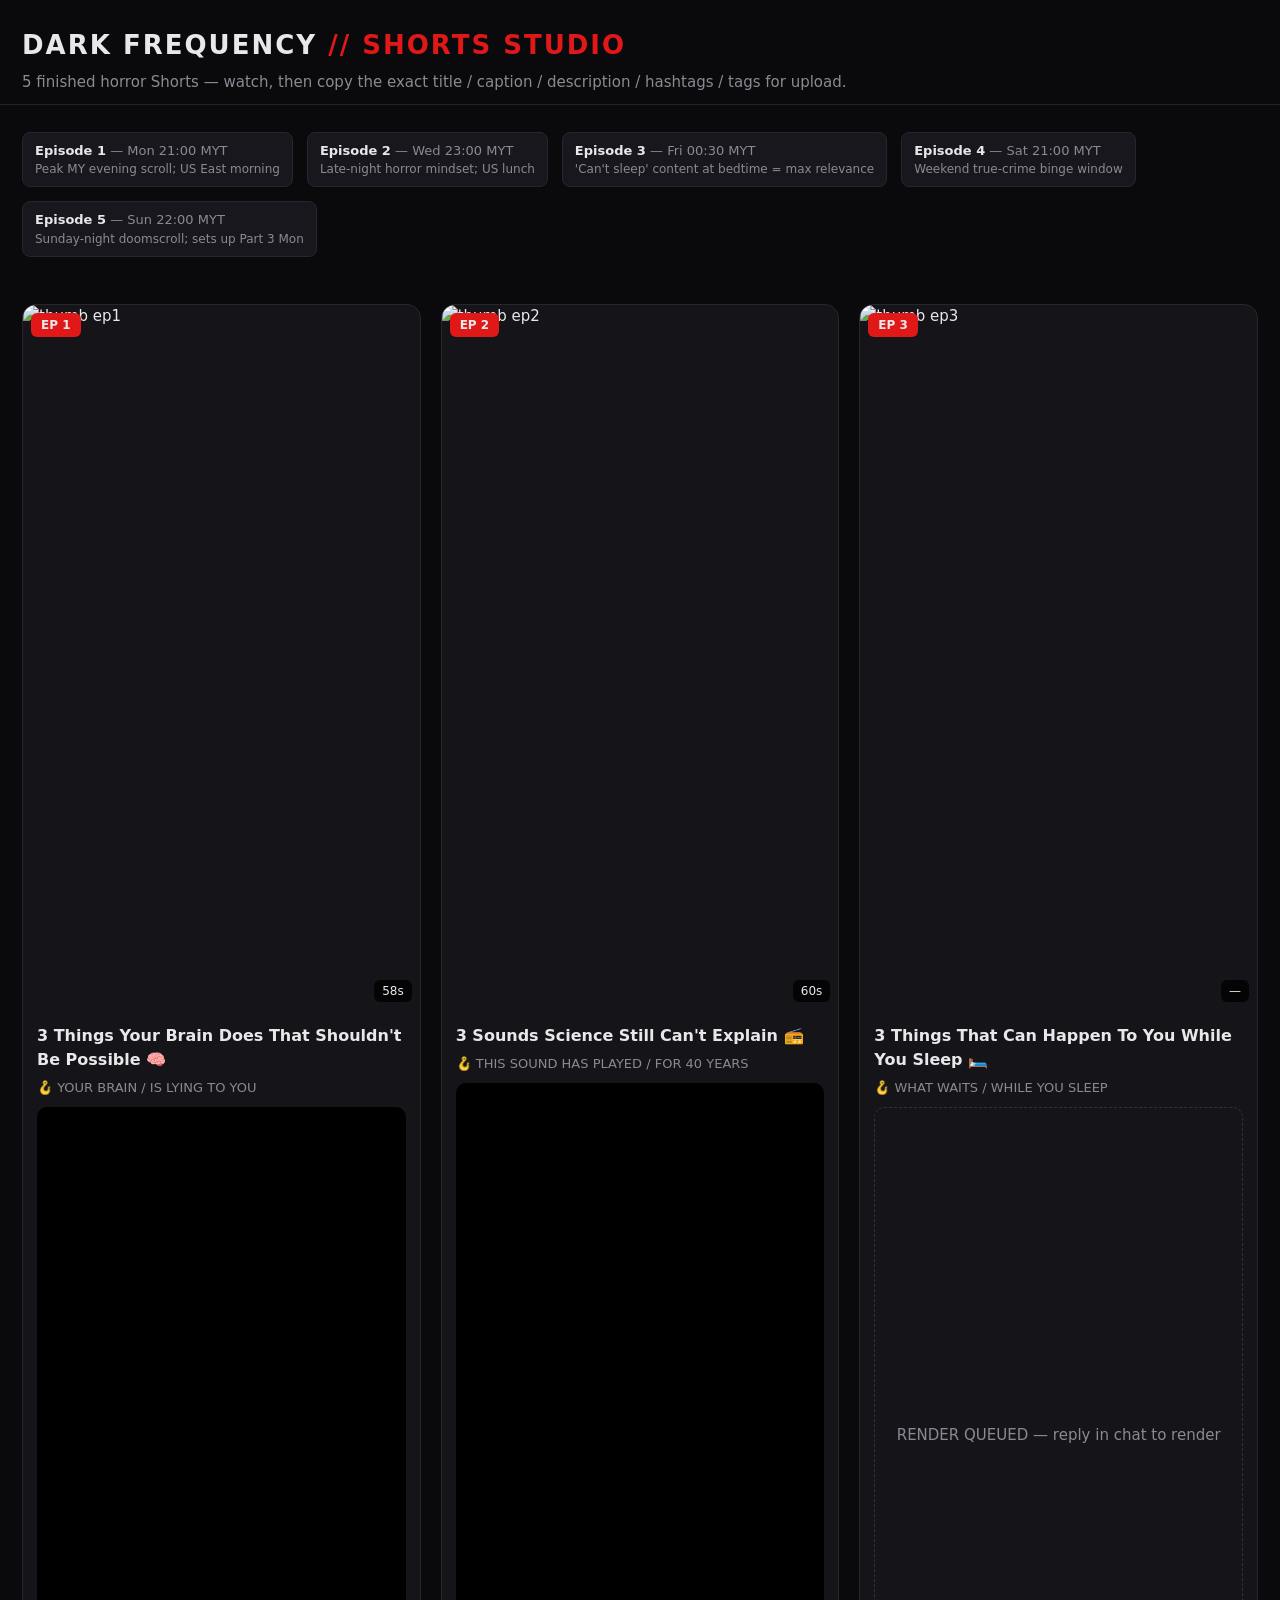
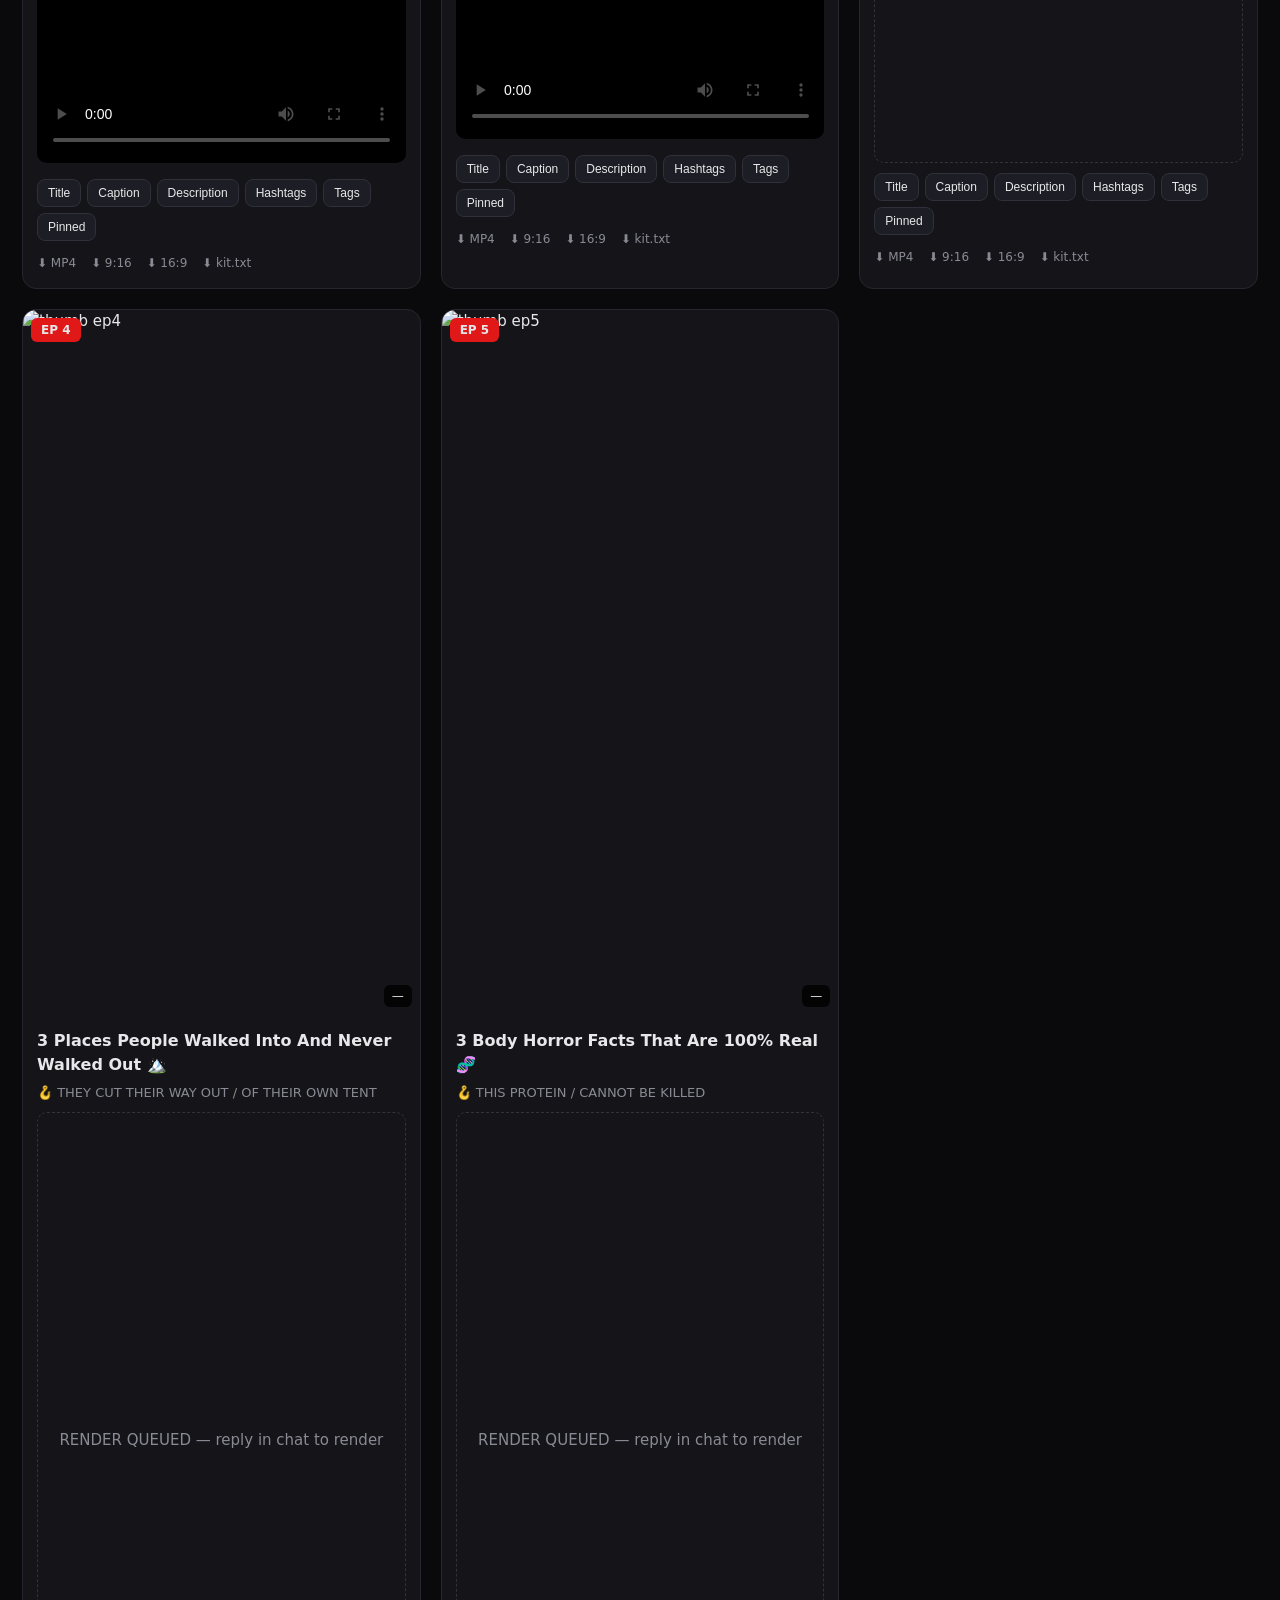
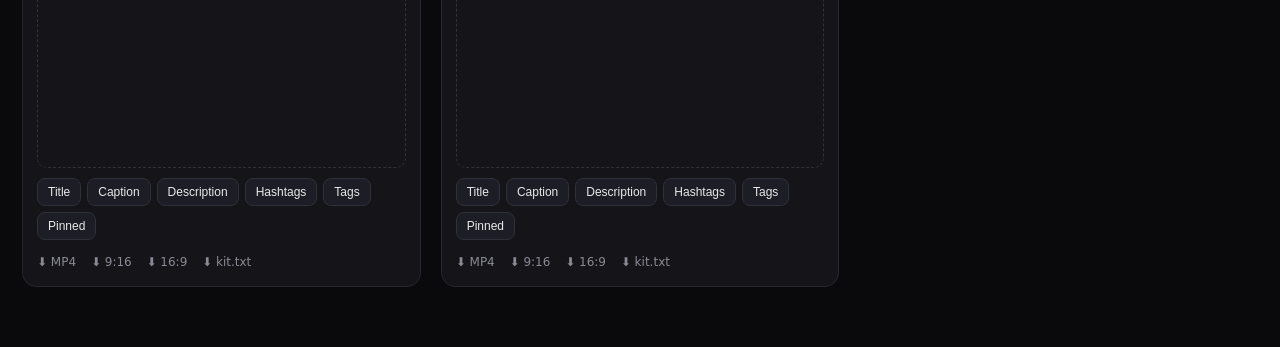
==== horror-shorts/index.html @ 914debb7 "Dark Frequency: 5-episode horror Shorts pipeline (scripts, hooks, captions, hashtags, render + sound" ====
<!doctype html><html><head><meta charset="utf-8">
<meta name="viewport" content="width=device-width,initial-scale=1">
<title>Dark Frequency — Shorts Studio</title><style>
:root{--bg:#0a0a0c;--card:#141419;--red:#e01818;--txt:#e8e8ea;--dim:#8a8a94}
*{box-sizing:border-box}body{margin:0;background:var(--bg);color:var(--txt);font:15px/1.5 system-ui,Segoe UI,sans-serif}
header{padding:26px 22px 10px;border-bottom:1px solid #222}
h1{margin:0;font-size:26px;letter-spacing:2px}h1 span{color:var(--red)}
header p{color:var(--dim);margin:6px 0 0}
.plan{display:flex;gap:14px;flex-wrap:wrap;padding:14px 22px;color:var(--dim);font-size:13px}
.plan li{list-style:none;background:#17171d;padding:8px 12px;border-radius:8px;border:1px solid #26262e}
.plan b{color:var(--txt)} .plan span{display:block;font-size:12px}
main{display:grid;grid-template-columns:repeat(auto-fill,minmax(330px,1fr));gap:20px;padding:20px 22px 60px}
.ep{background:var(--card);border:1px solid #26262e;border-radius:14px;overflow:hidden}
.thumbwrap{position:relative}.thumbwrap img{width:100%;display:block;aspect-ratio:9/16;object-fit:cover;filter:saturate(.85)}
.rt{position:absolute;right:8px;bottom:8px;background:#000c;padding:2px 8px;border-radius:6px;font-size:12px}
.badge{position:absolute;left:8px;top:8px;background:var(--red);padding:3px 10px;border-radius:6px;font-weight:700;font-size:12px}
.meta{padding:14px}h3{margin:0 0 6px;font-size:16px}.hook{color:var(--dim);font-size:13px;margin:0 0 10px}
video{width:100%;border-radius:10px;background:#000;aspect-ratio:9/16}
.soon{aspect-ratio:9/16;display:grid;place-items:center;color:var(--dim);border:1px dashed #333;border-radius:10px}
.btns{display:flex;flex-wrap:wrap;gap:6px;margin:10px 0}
button{background:#1d1d25;color:var(--txt);border:1px solid #30303a;border-radius:8px;padding:6px 10px;cursor:pointer;font-size:12px}
button:hover{border-color:var(--red)}
.dl a{color:var(--dim);text-decoration:none;font-size:12px;margin-right:10px}.dl a:hover{color:var(--red)}
#toast{position:fixed;bottom:18px;left:50%;transform:translateX(-50%);background:var(--red);color:#fff;padding:8px 16px;border-radius:8px;opacity:0;transition:.3s}
</style></head><body>
<header><h1>DARK FREQUENCY <span>// SHORTS STUDIO</span></h1>
<p>5 finished horror Shorts — watch, then copy the exact title / caption / description / hashtags / tags for upload.</p></header>
<ul class="plan"><li><b>Episode 1</b> — Mon 21:00 MYT <span>Peak MY evening scroll; US East morning</span></li><li><b>Episode 2</b> — Wed 23:00 MYT <span>Late-night horror mindset; US lunch</span></li><li><b>Episode 3</b> — Fri 00:30 MYT <span>'Can't sleep' content at bedtime = max relevance</span></li><li><b>Episode 4</b> — Sat 21:00 MYT <span>Weekend true-crime binge window</span></li><li><b>Episode 5</b> — Sun 22:00 MYT <span>Sunday-night doomscroll; sets up Part 3 Mon</span></li></ul>
<main>
  <article class="ep" data-kit='{"title": "3 Things Your Brain Does That Shouldn't Be Possible \ud83e\udde0", "caption": "Your brain rehearses your death every single day. Fact #3 will change how you stand on balconies. \ud83d\ude33 Follow for Part 2. #horror #scaryfacts #creepy", "description": "Your brain is lying to you right now \u2014 and it's doing it to keep you alive.\n\nIn this episode of Dark Frequency:\n0:00 The lie\n0:04 #1 The Third Man Factor \u2014 the unseen companion that saves dying explorers\n0:22 #2 The Uncanny Valley \u2014 why almost-human things revolt us\n0:35 #3 The Call of the Void (l'appel du vide) \u2014 the urge to jump\n\nThe Third Man Factor is documented in survivors of extreme expeditions, including Ernest Shackleton's 1914 Antarctic crossing and solo climbers in death zones. The uncanny valley effect was named by Masahiro Mori in 1970; evolutionary theories link the revulsion response to predator and corpse avoidance. The call of the void was studied by Jennifer Hames and colleagues (2012), who found it occurs most in people with HIGH survival instinct \u2014 it is a misread alarm, not a wish.\n\n\u26a0\ufe0f Educational horror. If intrusive thoughts about self-harm are persistent and distressing, please talk to a professional \u2014 the 'call of the void' in this video is the brief, universal phenomenon, not suicidal ideation.\n\nNew horror facts every week. Subscribe and turn the bell on \u2014 Part 2 is about what your brain does while you sleep.", "hashtags": "#horror #scaryfacts #creepy #uncannyvalley #psychology #thirdmanfactor #callofthevoid #darkfacts #horrorshorts #scarystories #creepyfacts #mystery #unsettling #shorts", "tags": "horror, scary facts, creepy facts, uncanny valley, third man factor, call of the void, psychology horror, dark facts, unsettling facts, horror shorts, youtube shorts, creepy, mystery, unexplained, dark frequency, scary stories, true horror, educational horror", "pinned": "Which one hit hardest? 1, 2 or 3? I'm doing Part 2 on sleep \u2014 comment 'SLEEP' and I'll pin you. \ud83d\udc41\ufe0f"}'>
    <div class="thumbwrap">
      <img src="out/thumb_v1_9x16.png" alt="thumb ep1">
      <span class="rt">58s</span><span class="badge">EP 1</span>
    </div>
    <div class="meta">
      <h3>3 Things Your Brain Does That Shouldn&#x27;t Be Possible 🧠</h3>
      <p class="hook">🪝 YOUR BRAIN / IS LYING TO YOU</p>
      <video controls preload="metadata" src="out/v1_brain-lies.mp4" poster="out/thumb_v1_9x16.png"></video>
      <div class="btns">
        <button data-k="title">Title</button><button data-k="caption">Caption</button>
        <button data-k="description">Description</button><button data-k="hashtags">Hashtags</button>
        <button data-k="tags">Tags</button><button data-k="pinned">Pinned</button>
      </div>
      <div class="dl">
        <a href="out/v1_brain-lies.mp4" download>⬇ MP4</a>
        <a href="out/thumb_v1_9x16.png" download>⬇ 9:16</a>
        <a href="out/thumb_v1_16x9.png" download>⬇ 16:9</a>
        <a href="out/EP1-upload-kit.txt" download>⬇ kit.txt</a>
      </div>
    </div>
  </article>
  <article class="ep" data-kit='{"title": "3 Sounds Science Still Can't Explain \ud83d\udcfb", "caption": "A radio station in Russia has been buzzing since the 1970s. Sometimes a voice interrupts it to count. Nobody knows who. \ud83d\udcfb #horror #uvb76 #creepysounds", "description": "Some sounds have no source. Some sources have no explanation.\n\n0:00 The broadcast\n0:05 #1 UVB-76 'The Buzzer' \u2014 the Russian shortwave ghost station\n0:24 #2 The Taos Hum \u2014 the town that hears an engine that isn't there\n0:40 #3 18.98 Hz \u2014 the infrasound 'fear frequency'\n\nUVB-76 (4625 kHz) has broadcast a monotone buzz since the late 1970s, occasionally interrupted by coded voice messages in Russian; its 2010 silence and return are documented by thousands of shortwave listeners. The Taos Hum affects roughly 2% of residents of Taos, New Mexico and has resisted every acoustic survey. Vic Tandy's 1998 paper 'The Ghost in the Machine' measured 18.98 Hz infrasound in a 'haunted' laboratory \u2014 the resonant frequency of the human eyeball \u2014 and Richard Wiseman later replicated haunted-space effects with infrasound in a Coventry cellar.\n\n\ud83c\udfa7 Watch with headphones \u2014 the low end in this video is mixed to be felt, not heard.\nNew horror facts every week. Subscribe \u2014 Part 2 is recorded at 3am.", "hashtags": "#horror #uvb76 #thebuzzer #taoshum #infrasound #creepysounds #numbersstation #unexplained #scaryfacts #horrorshorts #creepy #mystery #paranormal #shorts", "tags": "uvb 76, the buzzer, numbers station, taos hum, infrasound, 18.98 hz, fear frequency, unexplained sounds, scary sounds, horror, creepy sounds, mystery, paranormal, horror shorts, youtube shorts, dark frequency, ghost in the machine, vic tandy", "pinned": "Headphones on? \ud83d\udd0a The hum in this video is mixed at 40Hz. Comment what you felt at 0:40."}'>
    <div class="thumbwrap">
      <img src="out/thumb_v2_9x16.png" alt="thumb ep2">
      <span class="rt">60s</span><span class="badge">EP 2</span>
    </div>
    <div class="meta">
      <h3>3 Sounds Science Still Can&#x27;t Explain 📻</h3>
      <p class="hook">🪝 THIS SOUND HAS PLAYED / FOR 40 YEARS</p>
      <video controls preload="metadata" src="out/v2_sounds-science-cant-explain.mp4" poster="out/thumb_v2_9x16.png"></video>
      <div class="btns">
        <button data-k="title">Title</button><button data-k="caption">Caption</button>
        <button data-k="description">Description</button><button data-k="hashtags">Hashtags</button>
        <button data-k="tags">Tags</button><button data-k="pinned">Pinned</button>
      </div>
      <div class="dl">
        <a href="out/v2_sounds-science-cant-explain.mp4" download>⬇ MP4</a>
        <a href="out/thumb_v2_9x16.png" download>⬇ 9:16</a>
        <a href="out/thumb_v2_16x9.png" download>⬇ 16:9</a>
        <a href="out/EP2-upload-kit.txt" download>⬇ kit.txt</a>
      </div>
    </div>
  </article>
  <article class="ep" data-kit='{"title": "3 Things That Can Happen To You While You Sleep \ud83d\udecf\ufe0f", "caption": "Every culture on Earth reports the SAME shadow figure at the foot of the bed. That's not a coincidence. That's biology. \ud83d\ude30 #horror #sleepparalysis #scaryfacts", "description": "You will spend 26 years of your life unconscious. This is what happens in there.\n\n0:00 Lights out\n0:05 #1 Sleep paralysis & the universal 'shadow visitor'\n0:26 #2 Fatal Familial Insomnia \u2014 the disease that deletes sleep\n0:43 #3 The hypnic jerk \u2014 'the drop'\n\nSleep paralysis occurs when REM atonia persists into waking; the 'intruder' hallucination (hat man, old hag, shadow person) is reported in nearly every culture, which is why researchers treat it as a hard-wired brain response. Fatal Familial Insomnia is a real inherited prion disease (first described in Italy, 1986) with a median survival of ~18 months and no cure. The hypnic jerk affects up to 70% of people; leading theories involve the brainstem misfiring as heart rate and temperature fall at sleep onset.\n\n\u26a0\ufe0f Educational horror. Occasional sleep paralysis is common and harmless. Chronic episodes deserve a sleep doctor, not a ghost hunt.\n\nSubscribe for tomorrow's episode: three places people walked into and never walked out.", "hashtags": "#horror #sleepparalysis #scaryfacts #nightmare #fatalinsomnia #hypnicjerk #creepyfacts #horrorshorts #darkfacts #shadowpeople #scarystories #mystery #sleep #shorts", "tags": "sleep paralysis, shadow people, hat man, fatal familial insomnia, prion disease, hypnic jerk, the drop, nightmare facts, scary sleep facts, horror, creepy facts, dark facts, horror shorts, youtube shorts, dark frequency, sleep horror, true horror facts", "pinned": "Have you ever seen the shadow figure? Describe it in one word. Mine: 'patient'. \ud83d\udd6f\ufe0f"}'>
    <div class="thumbwrap">
      <img src="out/thumb_v3_9x16.png" alt="thumb ep3">
      <span class="rt">—</span><span class="badge">EP 3</span>
    </div>
    <div class="meta">
      <h3>3 Things That Can Happen To You While You Sleep 🛏️</h3>
      <p class="hook">🪝 WHAT WAITS / WHILE YOU SLEEP</p>
      <div class="soon">RENDER QUEUED — reply in chat to render</div>
      <div class="btns">
        <button data-k="title">Title</button><button data-k="caption">Caption</button>
        <button data-k="description">Description</button><button data-k="hashtags">Hashtags</button>
        <button data-k="tags">Tags</button><button data-k="pinned">Pinned</button>
      </div>
      <div class="dl">
        <a href="out/v3_while-you-sleep.mp4" download>⬇ MP4</a>
        <a href="out/thumb_v3_9x16.png" download>⬇ 9:16</a>
        <a href="out/thumb_v3_16x9.png" download>⬇ 16:9</a>
        <a href="out/EP3-upload-kit.txt" download>⬇ kit.txt</a>
      </div>
    </div>
  </article>
  <article class="ep" data-kit='{"title": "3 Places People Walked Into And Never Walked Out \ud83c\udfd4\ufe0f", "caption": "Their tent was slashed FROM THE INSIDE. Nine experienced hikers fled barefoot into -30\u00b0C. Nobody has ever explained why. \ud83c\udfd4\ufe0f #dyatlovpass #horror #truecrime", "description": "Three coordinates where people walked in \u2014 and history stopped recording them walking out.\n\n0:00 The tent\n0:06 #1 Dyatlov Pass incident, Ural Mountains, 1959\n0:30 #2 The Yuba County Five, California, 1978\n0:45 #3 The Bennington Triangle, Vermont, 1945-1950\n\nThe Dyatlov Pass incident killed nine experienced skiers; the 2019-2021 Russian review concluded a slab avalanche, but injuries inconsistent with an avalanche and traces of radiation on clothing keep the case contested. The Yuba County Five (1978) remains one of America's strangest disappearances \u2014 a functioning car abandoned in a storm, and a survivor found in a mining shed surrounded by untouched food. The Bennington Triangle refers to five disappearances near Glastenbury Mountain, Vermont, including a search plane lost with ten aboard in 1950.\n\n\u26a0\ufe0f Respectful true-crime/horror storytelling about documented cases. Sources in the pinned comment.\n\nSubscribe \u2014 Part 2 goes underwater.", "hashtags": "#dyatlovpass #horror #truecrime #unexplained #missingpersons #yubacountyfive #benningtontriangle #scaryfacts #mystery #horrorshorts #creepy #coldcase #disappearance #shorts", "tags": "dyatlov pass, yuba county five, bennington triangle, missing persons, unexplained disappearances, true crime, cold case, mystery, horror, scary facts, horror shorts, youtube shorts, dark frequency, 1959, vanished, unsolved", "pinned": "Dyatlov: avalanche, military test, or something in the pass? Vote 1-2-3. I'll post the 1959 case file next week."}'>
    <div class="thumbwrap">
      <img src="out/thumb_v4_9x16.png" alt="thumb ep4">
      <span class="rt">—</span><span class="badge">EP 4</span>
    </div>
    <div class="meta">
      <h3>3 Places People Walked Into And Never Walked Out 🏔️</h3>
      <p class="hook">🪝 THEY CUT THEIR WAY OUT / OF THEIR OWN TENT</p>
      <div class="soon">RENDER QUEUED — reply in chat to render</div>
      <div class="btns">
        <button data-k="title">Title</button><button data-k="caption">Caption</button>
        <button data-k="description">Description</button><button data-k="hashtags">Hashtags</button>
        <button data-k="tags">Tags</button><button data-k="pinned">Pinned</button>
      </div>
      <div class="dl">
        <a href="out/v4_never-walked-out.mp4" download>⬇ MP4</a>
        <a href="out/thumb_v4_9x16.png" download>⬇ 9:16</a>
        <a href="out/thumb_v4_16x9.png" download>⬇ 16:9</a>
        <a href="out/EP4-upload-kit.txt" download>⬇ kit.txt</a>
      </div>
    </div>
  </article>
  <article class="ep" data-kit='{"title": "3 Body Horror Facts That Are 100% Real \ud83e\uddec", "caption": "Prions survive boiling, bleach, radiation AND incineration. They can wait 30 years inside you. This is not sci-fi. \ud83e\uddec #horror #prion #bodyhorror", "description": "No monsters required. Biology wrote these.\n\n0:00 The unkillable\n0:06 #1 Prions \u2014 the protein that converts you\n0:30 #2 Rabies \u2014 the virus that knows your behaviour\n0:46 #3 Cotard's delusion \u2014 'walking corpse syndrome'\n\nPrions are misfolded proteins that induce misfolding in normal proteins; they resist standard sterilisation (autoclaving at 134\u00b0C, formaldehyde, ionising radiation) and cause invariably fatal neurodegenerative disease with incubation periods of decades. Rabies has a case-fatality rate above 99% once symptoms begin; hydrophobia and aggression are direct results of the virus targeting limbic circuits. Cotard's delusion ('walking corpse syndrome') is a documented neuropsychiatric condition linked to disrupted face/emotion processing; PET studies have shown reduced metabolic activity in frontal and parietal regions of affected patients.\n\n\u26a0\ufe0f Medical topics presented for education. Rabies is preventable with prompt post-exposure vaccination \u2014 if bitten by an unknown animal, go to a hospital the same day.\n\nSubscribe \u2014 Part 3 is about the house you're sitting in right now.", "hashtags": "#horror #prion #bodyhorror #rabies #cotardsdelusion #scaryfacts #medicalhorror #creepyfacts #darkfacts #horrorshorts #biology #mystery #unsettling #shorts", "tags": "prion, prion disease, rabies, cotard delusion, walking corpse syndrome, body horror, medical horror, scary biology facts, dark facts, creepy facts, horror, horror shorts, youtube shorts, dark frequency, true horror facts, unsettling", "pinned": "Part 3 is about your house. Comment 'HOUSE' if you want it tomorrow. \ud83c\udfda\ufe0f"}'>
    <div class="thumbwrap">
      <img src="out/thumb_v5_9x16.png" alt="thumb ep5">
      <span class="rt">—</span><span class="badge">EP 5</span>
    </div>
    <div class="meta">
      <h3>3 Body Horror Facts That Are 100% Real 🧬</h3>
      <p class="hook">🪝 THIS PROTEIN / CANNOT BE KILLED</p>
      <div class="soon">RENDER QUEUED — reply in chat to render</div>
      <div class="btns">
        <button data-k="title">Title</button><button data-k="caption">Caption</button>
        <button data-k="description">Description</button><button data-k="hashtags">Hashtags</button>
        <button data-k="tags">Tags</button><button data-k="pinned">Pinned</button>
      </div>
      <div class="dl">
        <a href="out/v5_real-body-horror.mp4" download>⬇ MP4</a>
        <a href="out/thumb_v5_9x16.png" download>⬇ 9:16</a>
        <a href="out/thumb_v5_16x9.png" download>⬇ 16:9</a>
        <a href="out/EP5-upload-kit.txt" download>⬇ kit.txt</a>
      </div>
    </div>
  </article></main>
<div id="toast">Copied ✓</div>
<script>
document.querySelectorAll('.ep').forEach(ep=>{
  const kit=JSON.parse(ep.dataset.kit);
  ep.querySelectorAll('button').forEach(b=>b.onclick=()=>{
    navigator.clipboard.writeText(kit[b.dataset.k]).then(()=>{
      const t=document.getElementById('toast');t.style.opacity=1;
      t.textContent=(b.dataset.k+' copied ✓');setTimeout(()=>t.style.opacity=0,1400);});});
});
</script></body></html>
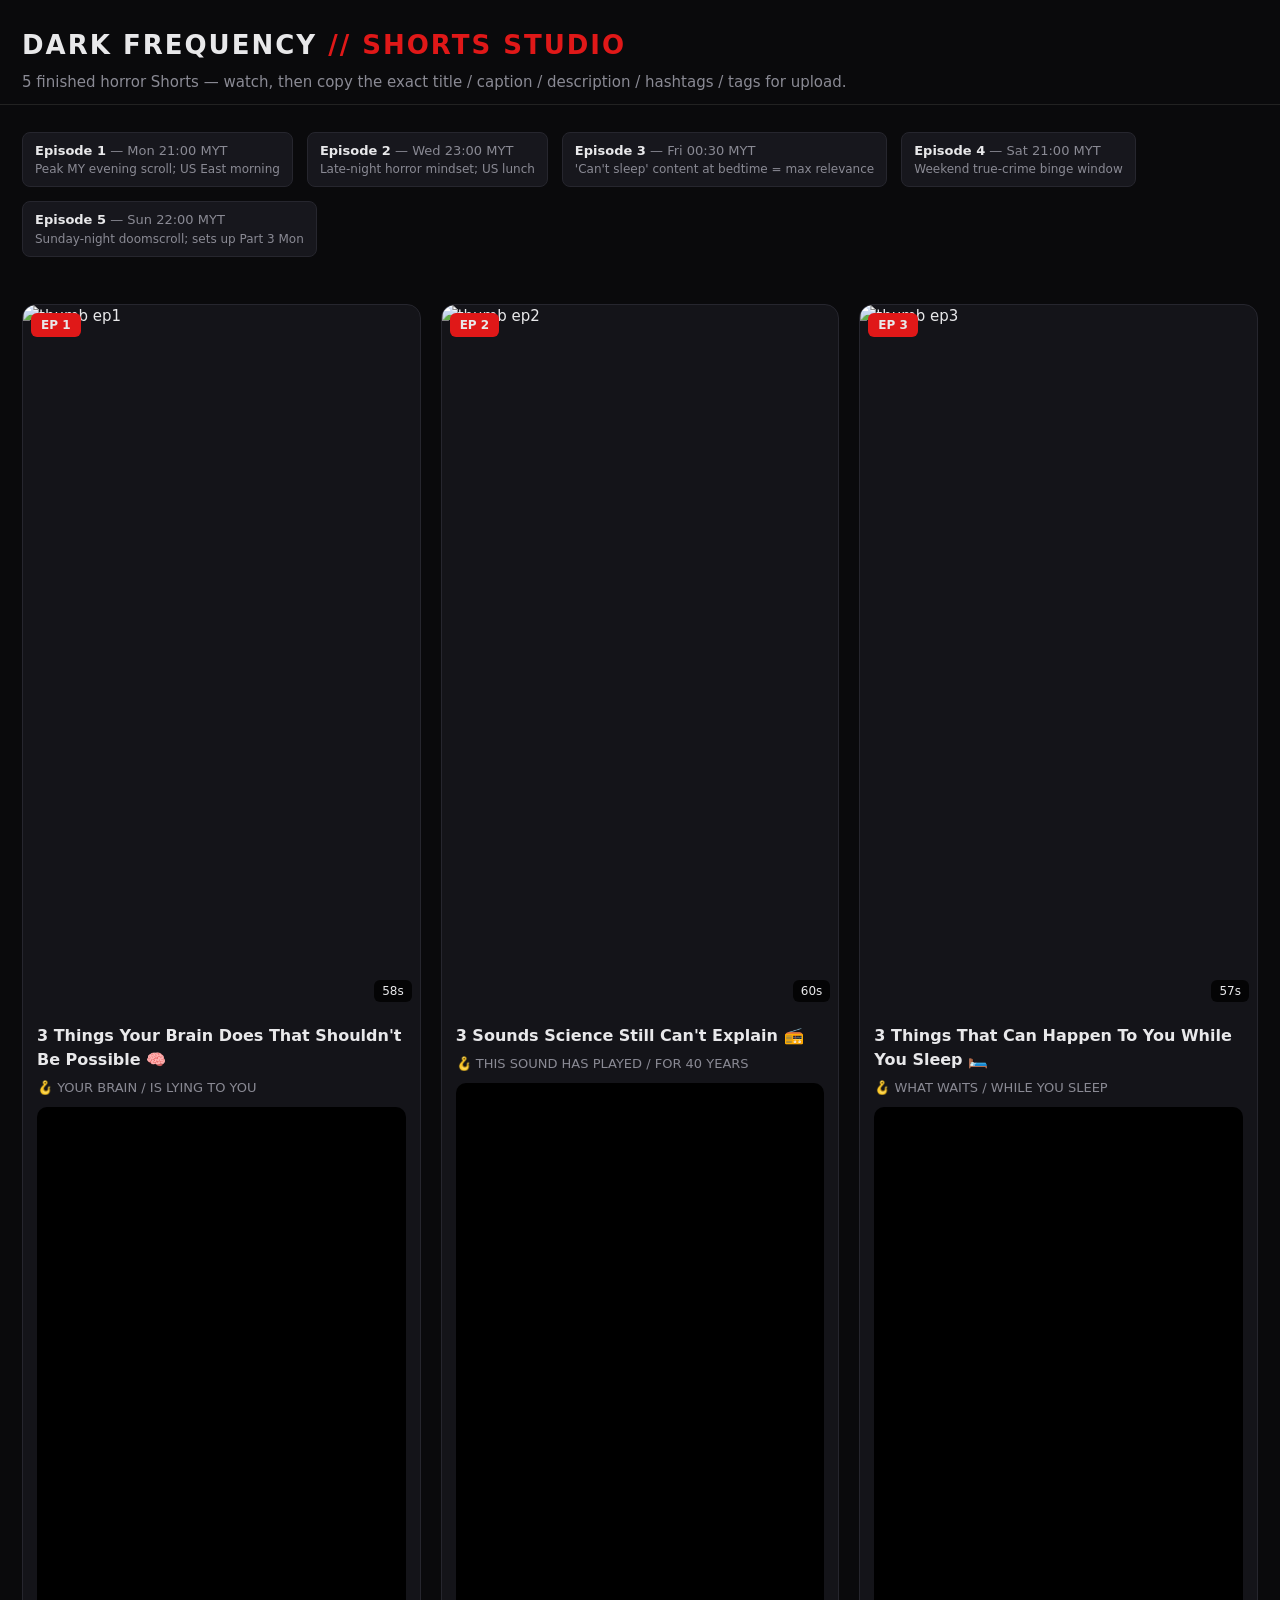
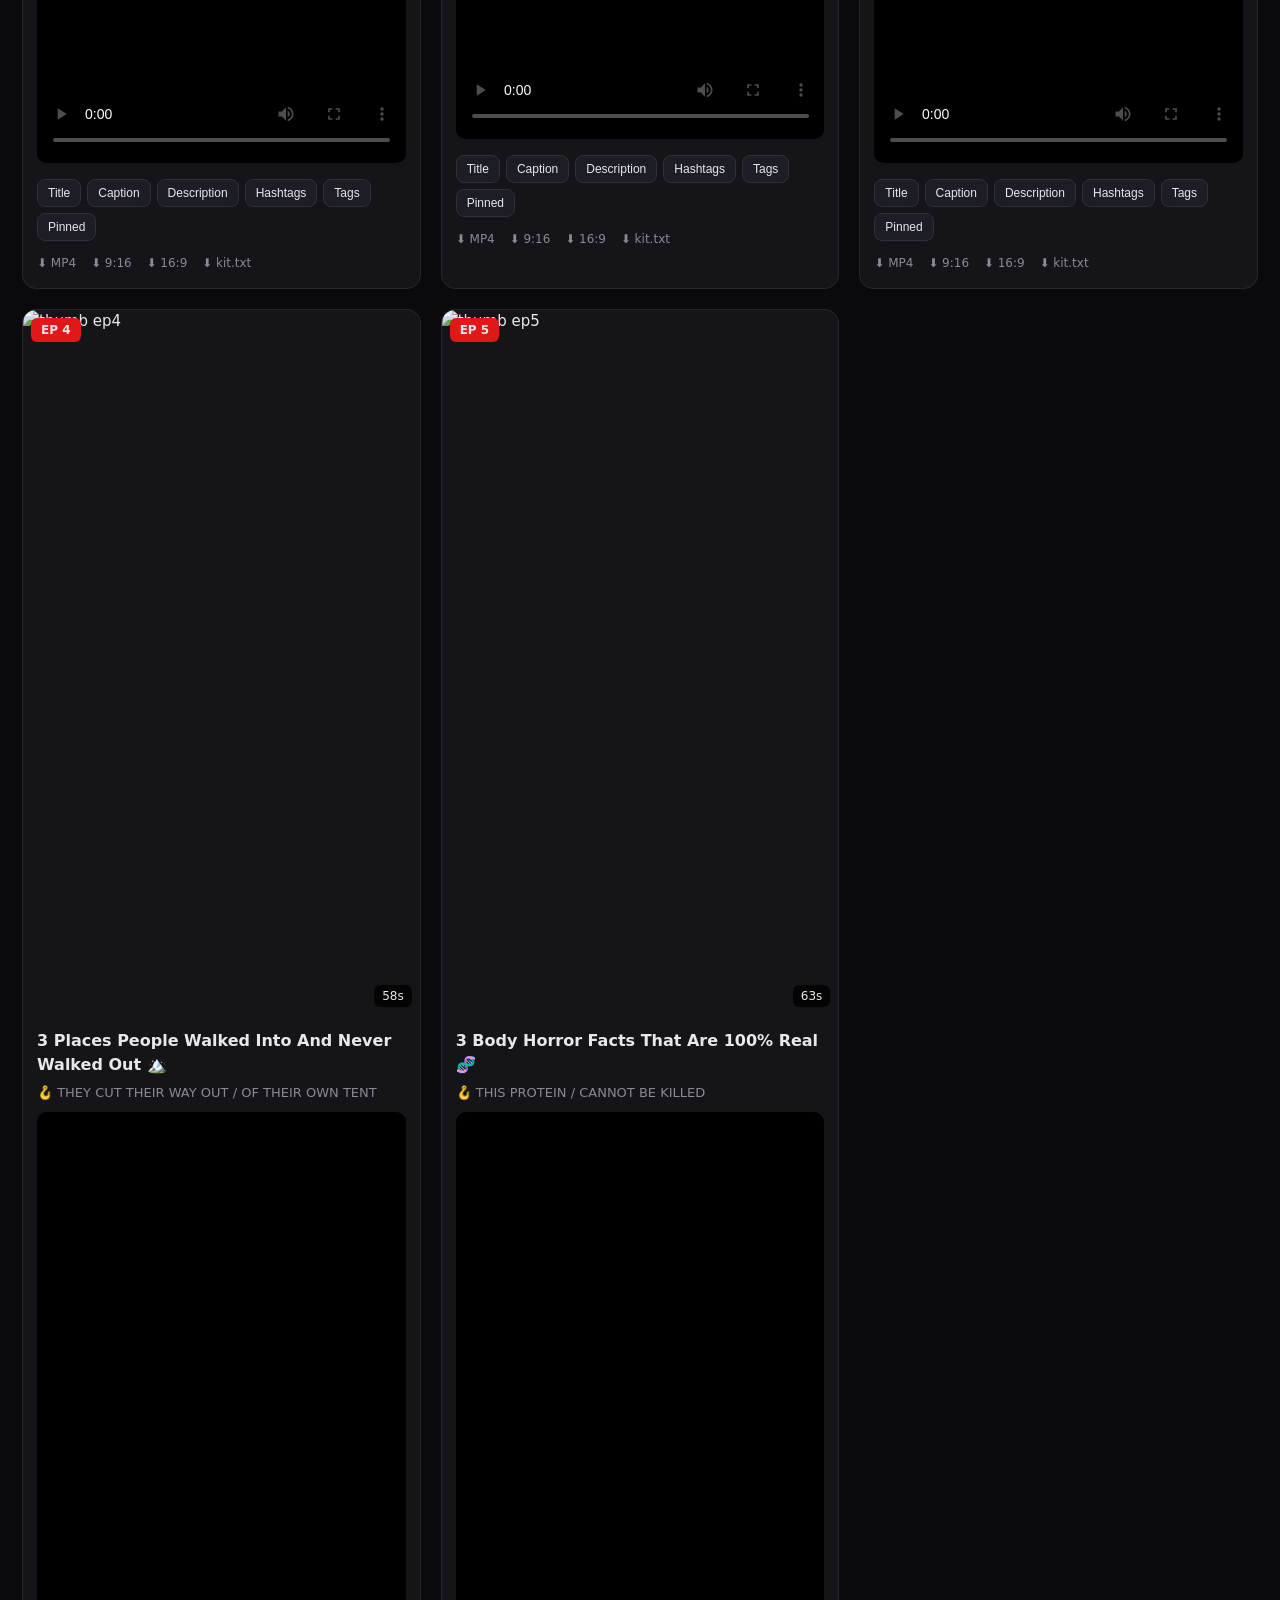
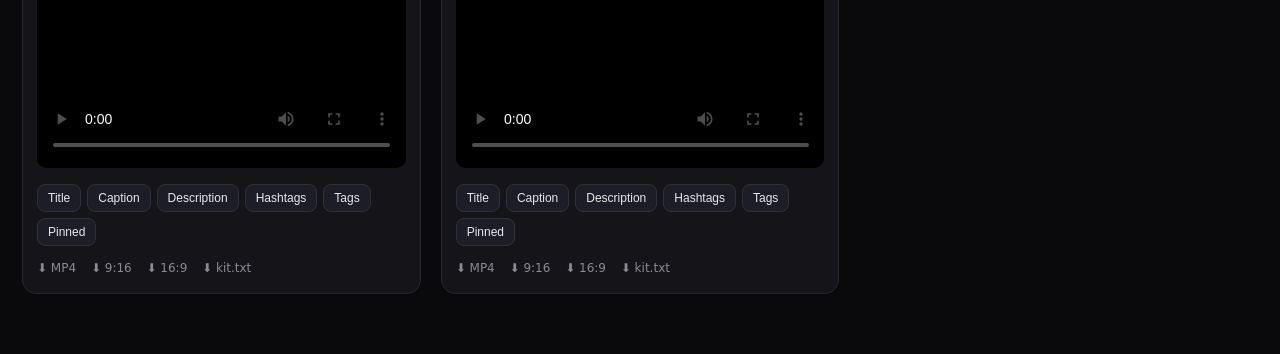
==== commit 6565858c: "Dark Frequency: complete 5-episode horror Shorts series (rendered MP4s, yellow-keyword captions, upl" ====
--- a/horror-shorts/index.html
+++ b/horror-shorts/index.html
@@ -74,12 +74,12 @@
   <article class="ep" data-kit='{"title": "3 Things That Can Happen To You While You Sleep \ud83d\udecf\ufe0f", "caption": "Every culture on Earth reports the SAME shadow figure at the foot of the bed. That's not a coincidence. That's biology. \ud83d\ude30 #horror #sleepparalysis #scaryfacts", "description": "You will spend 26 years of your life unconscious. This is what happens in there.\n\n0:00 Lights out\n0:05 #1 Sleep paralysis & the universal 'shadow visitor'\n0:26 #2 Fatal Familial Insomnia \u2014 the disease that deletes sleep\n0:43 #3 The hypnic jerk \u2014 'the drop'\n\nSleep paralysis occurs when REM atonia persists into waking; the 'intruder' hallucination (hat man, old hag, shadow person) is reported in nearly every culture, which is why researchers treat it as a hard-wired brain response. Fatal Familial Insomnia is a real inherited prion disease (first described in Italy, 1986) with a median survival of ~18 months and no cure. The hypnic jerk affects up to 70% of people; leading theories involve the brainstem misfiring as heart rate and temperature fall at sleep onset.\n\n\u26a0\ufe0f Educational horror. Occasional sleep paralysis is common and harmless. Chronic episodes deserve a sleep doctor, not a ghost hunt.\n\nSubscribe for tomorrow's episode: three places people walked into and never walked out.", "hashtags": "#horror #sleepparalysis #scaryfacts #nightmare #fatalinsomnia #hypnicjerk #creepyfacts #horrorshorts #darkfacts #shadowpeople #scarystories #mystery #sleep #shorts", "tags": "sleep paralysis, shadow people, hat man, fatal familial insomnia, prion disease, hypnic jerk, the drop, nightmare facts, scary sleep facts, horror, creepy facts, dark facts, horror shorts, youtube shorts, dark frequency, sleep horror, true horror facts", "pinned": "Have you ever seen the shadow figure? Describe it in one word. Mine: 'patient'. \ud83d\udd6f\ufe0f"}'>
     <div class="thumbwrap">
       <img src="out/thumb_v3_9x16.png" alt="thumb ep3">
-      <span class="rt">—</span><span class="badge">EP 3</span>
+      <span class="rt">57s</span><span class="badge">EP 3</span>
     </div>
     <div class="meta">
       <h3>3 Things That Can Happen To You While You Sleep 🛏️</h3>
       <p class="hook">🪝 WHAT WAITS / WHILE YOU SLEEP</p>
-      <div class="soon">RENDER QUEUED — reply in chat to render</div>
+      <video controls preload="metadata" src="out/v3_while-you-sleep.mp4" poster="out/thumb_v3_9x16.png"></video>
       <div class="btns">
         <button data-k="title">Title</button><button data-k="caption">Caption</button>
         <button data-k="description">Description</button><button data-k="hashtags">Hashtags</button>
@@ -96,12 +96,12 @@
   <article class="ep" data-kit='{"title": "3 Places People Walked Into And Never Walked Out \ud83c\udfd4\ufe0f", "caption": "Their tent was slashed FROM THE INSIDE. Nine experienced hikers fled barefoot into -30\u00b0C. Nobody has ever explained why. \ud83c\udfd4\ufe0f #dyatlovpass #horror #truecrime", "description": "Three coordinates where people walked in \u2014 and history stopped recording them walking out.\n\n0:00 The tent\n0:06 #1 Dyatlov Pass incident, Ural Mountains, 1959\n0:30 #2 The Yuba County Five, California, 1978\n0:45 #3 The Bennington Triangle, Vermont, 1945-1950\n\nThe Dyatlov Pass incident killed nine experienced skiers; the 2019-2021 Russian review concluded a slab avalanche, but injuries inconsistent with an avalanche and traces of radiation on clothing keep the case contested. The Yuba County Five (1978) remains one of America's strangest disappearances \u2014 a functioning car abandoned in a storm, and a survivor found in a mining shed surrounded by untouched food. The Bennington Triangle refers to five disappearances near Glastenbury Mountain, Vermont, including a search plane lost with ten aboard in 1950.\n\n\u26a0\ufe0f Respectful true-crime/horror storytelling about documented cases. Sources in the pinned comment.\n\nSubscribe \u2014 Part 2 goes underwater.", "hashtags": "#dyatlovpass #horror #truecrime #unexplained #missingpersons #yubacountyfive #benningtontriangle #scaryfacts #mystery #horrorshorts #creepy #coldcase #disappearance #shorts", "tags": "dyatlov pass, yuba county five, bennington triangle, missing persons, unexplained disappearances, true crime, cold case, mystery, horror, scary facts, horror shorts, youtube shorts, dark frequency, 1959, vanished, unsolved", "pinned": "Dyatlov: avalanche, military test, or something in the pass? Vote 1-2-3. I'll post the 1959 case file next week."}'>
     <div class="thumbwrap">
       <img src="out/thumb_v4_9x16.png" alt="thumb ep4">
-      <span class="rt">—</span><span class="badge">EP 4</span>
+      <span class="rt">58s</span><span class="badge">EP 4</span>
     </div>
     <div class="meta">
       <h3>3 Places People Walked Into And Never Walked Out 🏔️</h3>
       <p class="hook">🪝 THEY CUT THEIR WAY OUT / OF THEIR OWN TENT</p>
-      <div class="soon">RENDER QUEUED — reply in chat to render</div>
+      <video controls preload="metadata" src="out/v4_never-walked-out.mp4" poster="out/thumb_v4_9x16.png"></video>
       <div class="btns">
         <button data-k="title">Title</button><button data-k="caption">Caption</button>
         <button data-k="description">Description</button><button data-k="hashtags">Hashtags</button>
@@ -118,12 +118,12 @@
   <article class="ep" data-kit='{"title": "3 Body Horror Facts That Are 100% Real \ud83e\uddec", "caption": "Prions survive boiling, bleach, radiation AND incineration. They can wait 30 years inside you. This is not sci-fi. \ud83e\uddec #horror #prion #bodyhorror", "description": "No monsters required. Biology wrote these.\n\n0:00 The unkillable\n0:06 #1 Prions \u2014 the protein that converts you\n0:30 #2 Rabies \u2014 the virus that knows your behaviour\n0:46 #3 Cotard's delusion \u2014 'walking corpse syndrome'\n\nPrions are misfolded proteins that induce misfolding in normal proteins; they resist standard sterilisation (autoclaving at 134\u00b0C, formaldehyde, ionising radiation) and cause invariably fatal neurodegenerative disease with incubation periods of decades. Rabies has a case-fatality rate above 99% once symptoms begin; hydrophobia and aggression are direct results of the virus targeting limbic circuits. Cotard's delusion ('walking corpse syndrome') is a documented neuropsychiatric condition linked to disrupted face/emotion processing; PET studies have shown reduced metabolic activity in frontal and parietal regions of affected patients.\n\n\u26a0\ufe0f Medical topics presented for education. Rabies is preventable with prompt post-exposure vaccination \u2014 if bitten by an unknown animal, go to a hospital the same day.\n\nSubscribe \u2014 Part 3 is about the house you're sitting in right now.", "hashtags": "#horror #prion #bodyhorror #rabies #cotardsdelusion #scaryfacts #medicalhorror #creepyfacts #darkfacts #horrorshorts #biology #mystery #unsettling #shorts", "tags": "prion, prion disease, rabies, cotard delusion, walking corpse syndrome, body horror, medical horror, scary biology facts, dark facts, creepy facts, horror, horror shorts, youtube shorts, dark frequency, true horror facts, unsettling", "pinned": "Part 3 is about your house. Comment 'HOUSE' if you want it tomorrow. \ud83c\udfda\ufe0f"}'>
     <div class="thumbwrap">
       <img src="out/thumb_v5_9x16.png" alt="thumb ep5">
-      <span class="rt">—</span><span class="badge">EP 5</span>
+      <span class="rt">63s</span><span class="badge">EP 5</span>
     </div>
     <div class="meta">
       <h3>3 Body Horror Facts That Are 100% Real 🧬</h3>
       <p class="hook">🪝 THIS PROTEIN / CANNOT BE KILLED</p>
-      <div class="soon">RENDER QUEUED — reply in chat to render</div>
+      <video controls preload="metadata" src="out/v5_real-body-horror.mp4" poster="out/thumb_v5_9x16.png"></video>
       <div class="btns">
         <button data-k="title">Title</button><button data-k="caption">Caption</button>
         <button data-k="description">Description</button><button data-k="hashtags">Hashtags</button>
